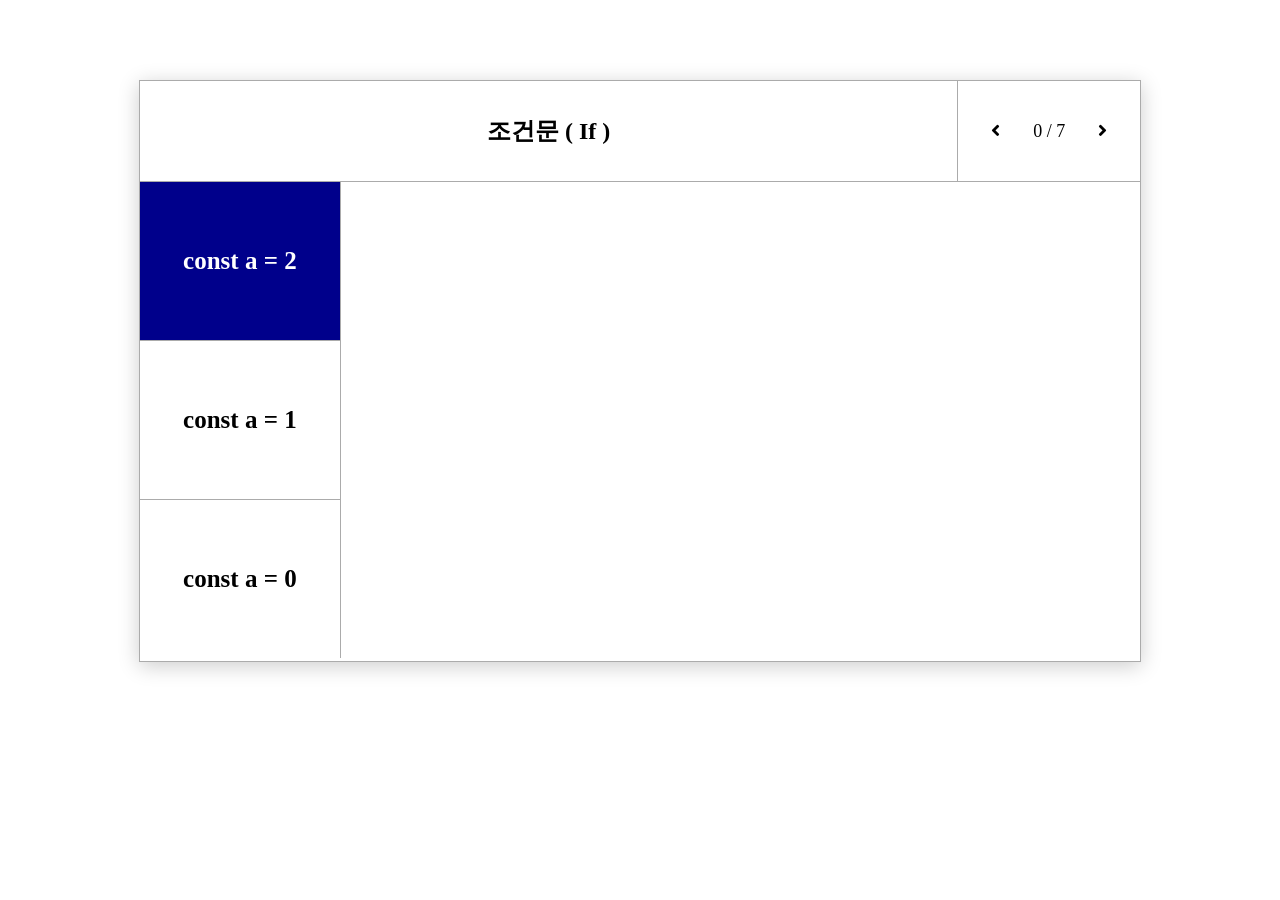
==== 3일차 - 조건문 설명/index.html @ 60c945c5 "2021-08-30" ====
<!DOCTYPE html>
<html lang="en">
<head>
    <link href="./style.css" rel='stylesheet'/>
    <link href="./commons.style.css" rel='stylesheet'/>
    <script src='./script.js'> </script>
    <meta charset="UTF-8">
    <meta http-equiv="X-UA-Compatible" content="IE=edge">
    <meta name="viewport" content="width=device-width, initial-scale=1.0">

    <link
        rel="stylesheet"
        href="https://pro.fontawesome.com/releases/v5.10.0/css/all.css"
        integrity="sha384-AYmEC3Yw5cVb3ZcuHtOA93w35dYTsvhLPVnYs9eStHfGJvOvKxVfELGroGkvsg+p"
        crossorigin="anonymous"
    />

    <title> 3일차 : 알고리즘 - 조건문 </title>
</head>
<body>
    <div id='condition_wrapper'>
        <div id='condition_item'>
            <div id='condition_title_wrapper'>
                <h2 id='condition_title'> 조건문 ( If )</h2>
                <div id='paging_wrapper'>
                    <div> <i class="fas fa-angle-left" onClick="movePrev()"></i> </div>
                    <div> <b id='currentPage'>0</b> / 7 </div>
                    <div> <i class="fas fa-angle-right" onClick="moveNext()"></i> </div>
                </div>
            </div>

            <div id='condition_contents'>
                <iframe id='condition_contents_frame' src='./page/index_7.html'> </iframe>
            </div>
        </div>
    </div>
</body>
</html>
---- 3일차 - 조건문 설명/style.css ----
i {
    cursor: pointer;
}

#condition_wrapper {
    display : flex;
    justify-content:center;
}

#condition_item {
    max-width: 1000px;
    width : 100%;
    min-height: 580px;
    border : solid 1px #ababab;
    box-shadow: 0px 4px 20px rgba(0, 0, 0, 0.2);
    margin-top : 80px;
}


#condition_title_wrapper {
    height: 100px;
    align-items: center;
    display: flex;
    border-bottom: solid 1px #ababab;
}

#condition_title {
    width : 90%;
    display : flex;
    align-items: center;
    height: 100%;
    justify-content: center;
    font-weight: 900;
    border-right: solid 1px #ababab;
}

#paging_wrapper {
    display : flex;
    justify-content: space-evenly;
    width : 200px;
    font-size: 18px;
}

#currentPage {
    font-weight: 300 !important;
}

#condition_contents {
    height: 82%;
}

#condition_contents_frame {
    width : 100%;
    height : 100%;
    border : none;
}
---- 3일차 - 조건문 설명/commons.style.css ----
html, body {
    height: 100%;
    width: 100%;
    box-sizing: border-box;
    min-width: 1000px;
}

* {
    margin : 0px;
}
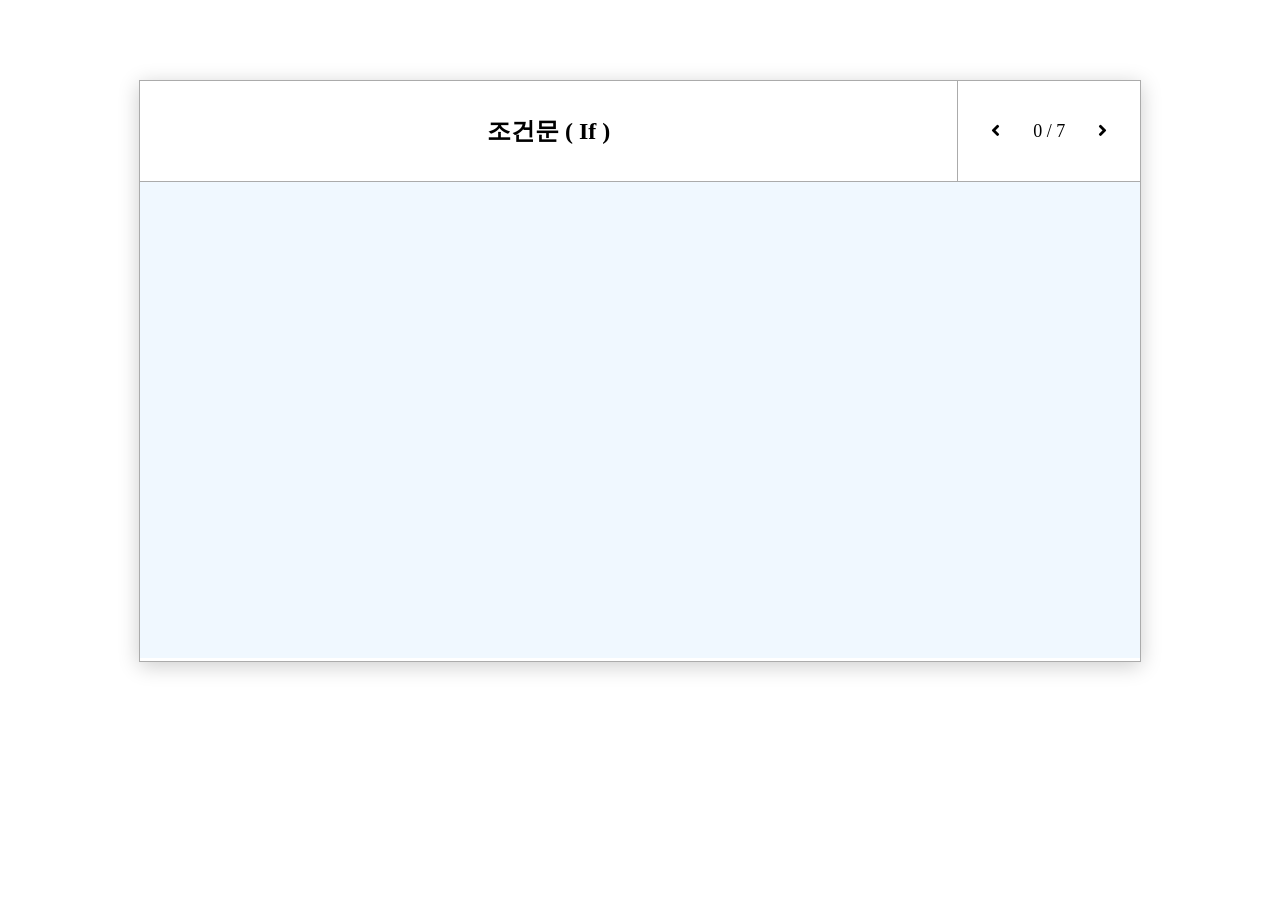
==== commit 3750c579: "2021-08-30-condition-complate" ====
--- a/3일차 - 조건문 설명/index.html
+++ b/3일차 - 조건문 설명/index.html
@@ -30,7 +30,7 @@
             </div>
 
             <div id='condition_contents'>
-                <iframe id='condition_contents_frame' src='./page/index_7.html'> </iframe>
+                <iframe id='condition_contents_frame' src='./page/index_0.html'> </iframe>
             </div>
         </div>
     </div>
